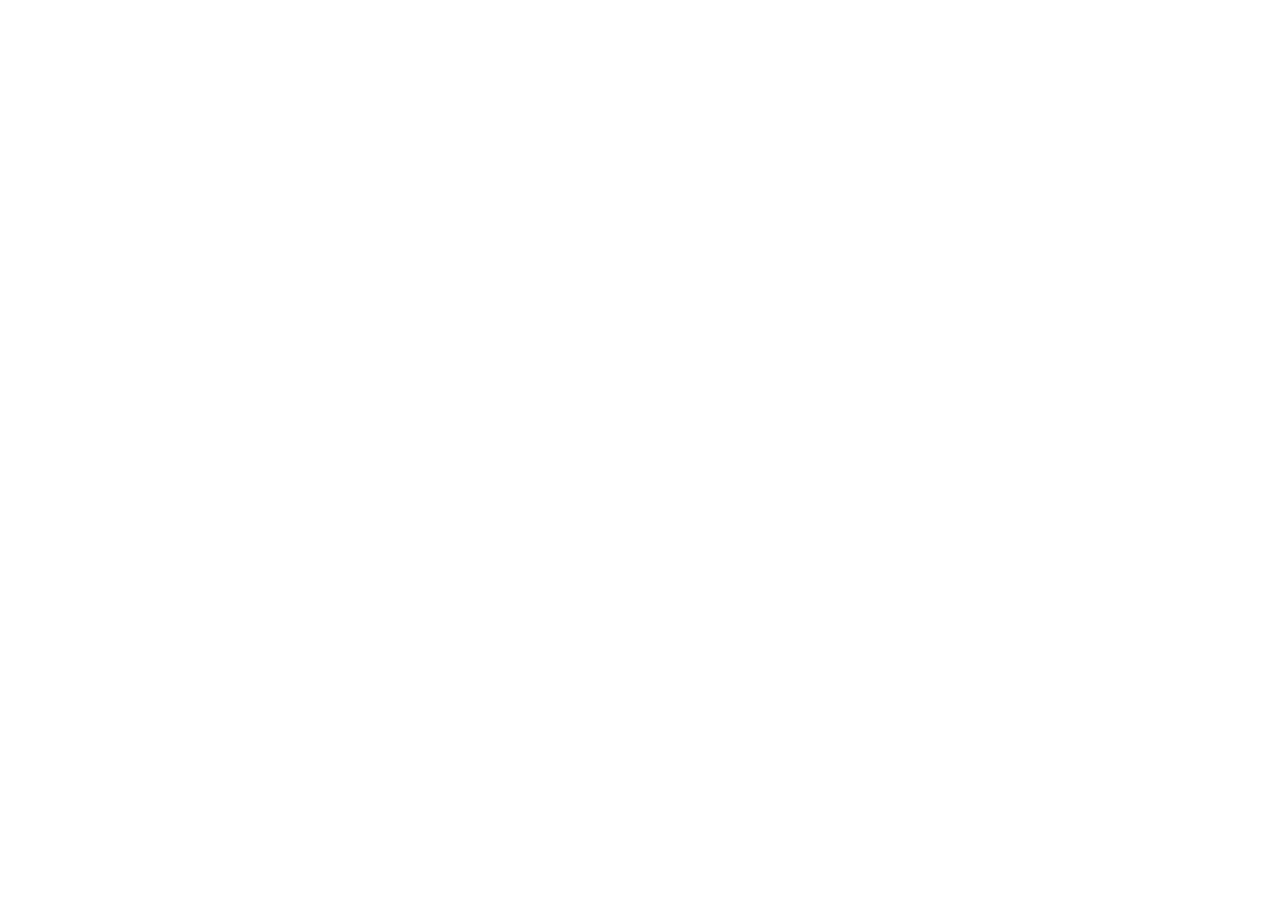
==== index.html @ 49946d71 "estructuras html y google fonts se cargo la estructura html de las distintas paginas. se llamo a la " ====
<!doctype html>
<html lang="es">
    <head>
    <meta charset="utf-8">
    <title> teamLab </title>
     <!-- Llamada a la letra Glegoo desde Google Fonts -->
   <link rel="preconnect" href="https://fonts.googleapis.com">
<link rel="preconnect" href="https://fonts.gstatic.com" crossorigin>
<link href="https://fonts.googleapis.com/css2?family=Barlow:ital,wght@0,100;0,200;0,300;0,400;0,500;0,600;0,700;0,800;0,900;1,100;1,200;1,300;1,400;1,500;1,600;1,700;1,800;1,900&family=Glegoo:wght@400;700&display=swap" rel="stylesheet"> </head>
      <!-- Enlace a mi hoja de estilos  -->
    <link href="./css/estilos.css" rel="stylesheet" >
<body>
    <header>
                
    </header>
</div>

    <main>
 
        </main>
    <footer>
    </footer>
</body>
</html>
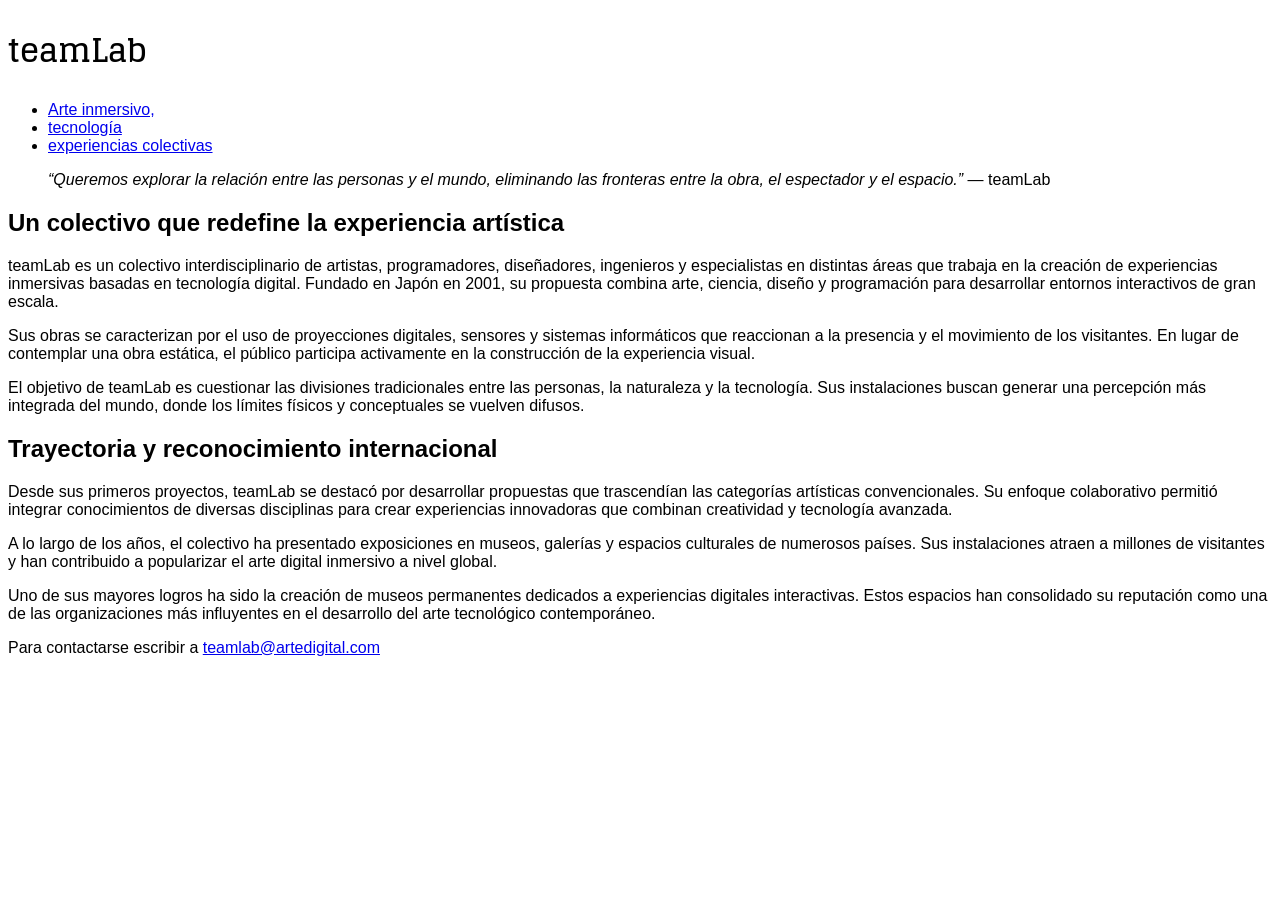
==== commit 9f608877: "Add files via upload actualizacion archivos html" ====
--- a/index.html
+++ b/index.html
@@ -11,14 +11,44 @@
     <link href="./css/estilos.css" rel="stylesheet" >
 <body>
     <header>
-                
-    </header>
-</div>
+       <div>
+        <h1> teamLab</h1>
+        <ul>
+          <li><a href="index.html">Arte inmersivo, </a></li>
+          <li><a href="artlab1.html">tecnología</a></li>
+          <li><a href="artlab2.html">experiencias colectivas</a></li>
+        </ul>
+            <blockquote id="cita">
+                <em>“Queremos explorar la relación entre las personas y el mundo, eliminando las fronteras entre la obra, el espectador y el espacio.”</em>
+                <span class="cita-autor">— teamLab</span>
+            </blockquote>
+        </div>
+     </header>
+    <main>
+ <div class="contenedor"></div>
+<section>
+<h2>Un colectivo que redefine la experiencia artística</h2>
 
-    <main>
- 
-        </main>
-    <footer>
-    </footer>
+<p>teamLab es un colectivo interdisciplinario de artistas, programadores, diseñadores, ingenieros y especialistas en distintas áreas que trabaja en la creación de experiencias inmersivas basadas en tecnología digital. Fundado en Japón en 2001, su propuesta combina arte, ciencia, diseño y programación para desarrollar entornos interactivos de gran escala.
+</p>
+
+<p>Sus obras se caracterizan por el uso de proyecciones digitales, sensores y sistemas informáticos que reaccionan a la presencia y el movimiento de los visitantes. En lugar de contemplar una obra estática, el público participa activamente en la construcción de la experiencia visual.
+</p>
+<p>El objetivo de teamLab es cuestionar las divisiones tradicionales entre las personas, la naturaleza y la tecnología. Sus instalaciones buscan generar una percepción más integrada del mundo, donde los límites físicos y conceptuales se vuelven difusos.
+</p>
+
+<h2>Trayectoria y reconocimiento internacional</h2>
+
+<p>Desde sus primeros proyectos, teamLab se destacó por desarrollar propuestas que trascendían las categorías artísticas convencionales. Su enfoque colaborativo permitió integrar conocimientos de diversas disciplinas para crear experiencias innovadoras que combinan creatividad y tecnología avanzada.
+</p>
+<p>A lo largo de los años, el colectivo ha presentado exposiciones en museos, galerías y espacios culturales de numerosos países. Sus instalaciones atraen a millones de visitantes y han contribuido a popularizar el arte digital inmersivo a nivel global.
+</p>
+<p>Uno de sus mayores logros ha sido la creación de museos permanentes dedicados a experiencias digitales interactivas. Estos espacios han consolidado su reputación como una de las organizaciones más influyentes en el desarrollo del arte tecnológico contemporáneo.
+</p>
+</section>
+ </main>
+<footer>
+    <p>Para contactarse escribir a  <a href="mailto:teamlab@artedigital.com">teamlab@artedigital.com</a></p>
+</footer>
 </body>
 </html>
--- a/css/estilos.css
+++ b/css/estilos.css
@@ -0,0 +1,8 @@
+body {
+    font-family: 'Arial', sans-serif;
+}
+
+/* Aplicar una letra diferente solo a los títulos */
+h1 {
+    font-family: 'Glegoo', sans-serif;
+}
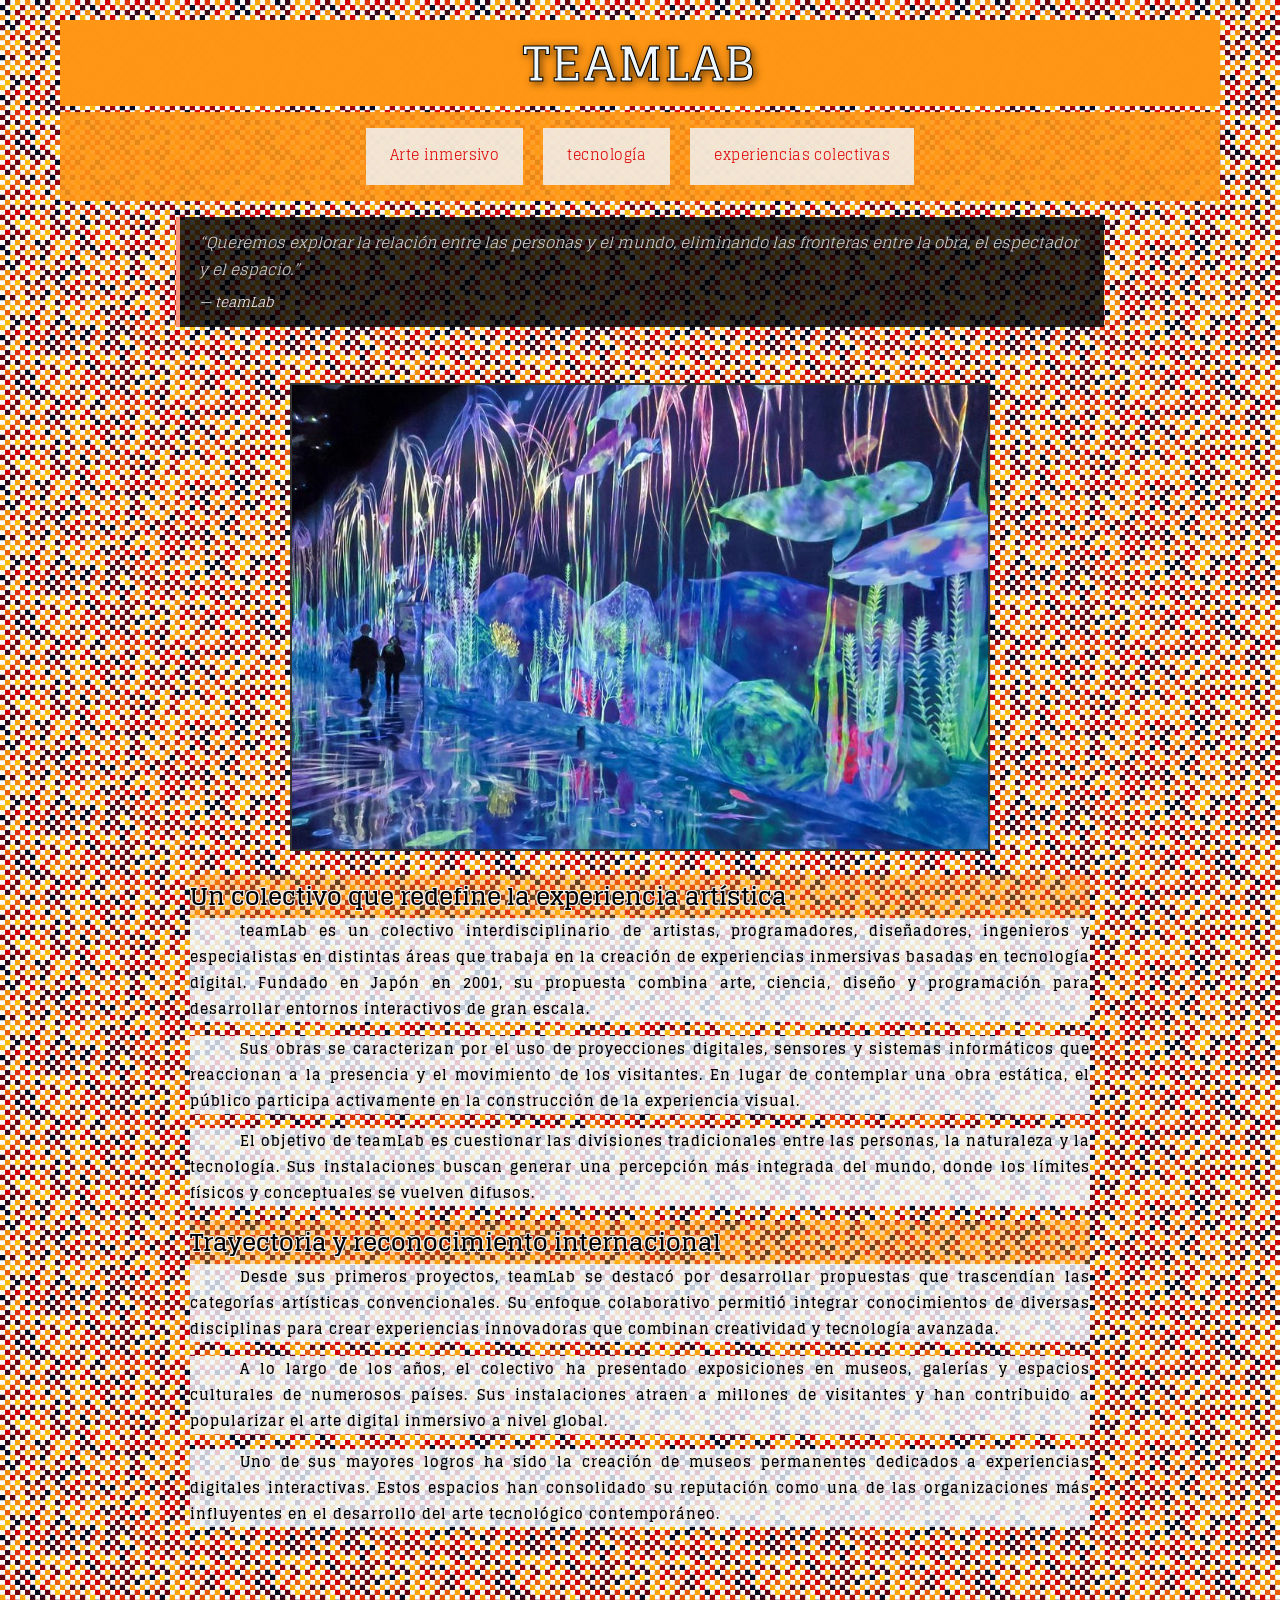
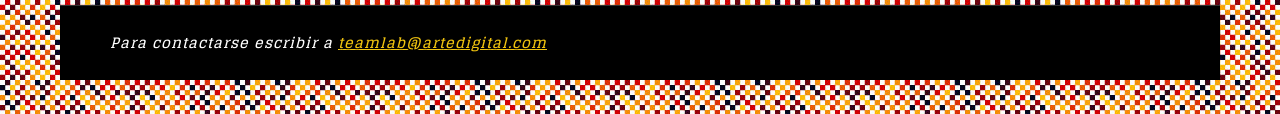
==== commit 6a0699f9: "Add files via upload Contenido HTML y definición de estilos.  Declaración de IA: fue utilizada par" ====
--- a/index.html
+++ b/index.html
@@ -6,18 +6,21 @@
      <!-- Llamada a la letra Glegoo desde Google Fonts -->
    <link rel="preconnect" href="https://fonts.googleapis.com">
 <link rel="preconnect" href="https://fonts.gstatic.com" crossorigin>
-<link href="https://fonts.googleapis.com/css2?family=Barlow:ital,wght@0,100;0,200;0,300;0,400;0,500;0,600;0,700;0,800;0,900;1,100;1,200;1,300;1,400;1,500;1,600;1,700;1,800;1,900&family=Glegoo:wght@400;700&display=swap" rel="stylesheet"> </head>
+<link href="https://fonts.googleapis.com/css2?family=Barlow:ital,wght@0,100;0,200;0,300;0,400;0,500;0,600;0,700;0,800;0,900;1,100;1,200;1,300;1,400;1,500;1,600;1,700;1,800;1,900&family=Glegoo:wght@400;700&display=swap" rel="stylesheet"> 
       <!-- Enlace a mi hoja de estilos  -->
     <link href="./css/estilos.css" rel="stylesheet" >
+    </head>
 <body>
     <header>
        <div>
         <h1> teamLab</h1>
+        <nav>
         <ul>
-          <li><a href="index.html">Arte inmersivo, </a></li>
+          <li><a href="index.html">Arte inmersivo </a></li>
           <li><a href="artlab1.html">tecnología</a></li>
           <li><a href="artlab2.html">experiencias colectivas</a></li>
         </ul>
+        </nav>
             <blockquote id="cita">
                 <em>“Queremos explorar la relación entre las personas y el mundo, eliminando las fronteras entre la obra, el espectador y el espacio.”</em>
                 <span class="cita-autor">— teamLab</span>
@@ -25,7 +28,11 @@
         </div>
      </header>
     <main>
- <div class="contenedor"></div>
+        <img class="foto-prin"
+    src="./img/teamlab-1.jpg"
+    alt="Instalación inmersiva de teamLab">
+ <div class="contenedor">
+    
 <section>
 <h2>Un colectivo que redefine la experiencia artística</h2>
 
@@ -46,9 +53,12 @@
 <p>Uno de sus mayores logros ha sido la creación de museos permanentes dedicados a experiencias digitales interactivas. Estos espacios han consolidado su reputación como una de las organizaciones más influyentes en el desarrollo del arte tecnológico contemporáneo.
 </p>
 </section>
+</div>
  </main>
 <footer>
-    <p>Para contactarse escribir a  <a href="mailto:teamlab@artedigital.com">teamlab@artedigital.com</a></p>
+    <address>
+    Para contactarse escribir a  <a href="mailto:teamlab@artedigital.com">teamlab@artedigital.com</a>
+    </address>
 </footer>
 </body>
 </html>
--- a/css/estilos.css
+++ b/css/estilos.css
@@ -1,8 +1,320 @@
-body {
-    font-family: 'Arial', sans-serif;
-}
-
-/* Aplicar una letra diferente solo a los títulos */
+@import url('https://fonts.googleapis.com/css2?family=Barlow&family=Glegoo:wght@400;700&display=swap');
+* {
+    box-sizing: border-box;
+    margin: 0;
+    padding: 0;
+}
+/*  interactive del titulo en el menu de navegacion cuando paso el mouse sobre él   */
+/*estilos del menu de navegacion*/
+h1:hover {
+    color: #ffffff;
+    text-shadow: 0 0 1.25rem rgba(199, 101, 21, 0.8),
+                 0.125rem 0.125rem 0.5rem rgba(0, 0, 0, 0.7);
+    letter-spacing: 0.15rem;
+    transform: scale(1.05);
+}
+ 
+#cita {
+    background-color: rgba(0, 0, 0, 0.8);
+    border-left: 0.25rem solid #f99379;
+    padding: 0.8rem 1.2rem;
+    margin: 1rem auto 0;
+    width: 80%;
+    text-align: left;
+    font-style: italic;
+    color: #cccccc;
+    font-size: 0.95rem;
+}
+ 
+.cita-autor {
+    display: block;
+    margin-top: 0.4rem;
+    font-style: italic;
+    font-size: 0.85rem;
+    color: #f6f0f0;
+}
+ 
+nav {
+     background-color: rgba(255, 150, 21, 0.9) ;
+      text-align: center;
+      font-weight: bold;   
+         padding: 1rem 0;
+}
+ 
+nav ul {
+    list-style: none;
+    display: flex;
+    justify-content: center;
+    padding: 0;
+    margin: 0;
+}
+ 
+nav ul li {
+    margin: 0;
+}
+ 
+nav ul li a {
+    display: block;
+    padding: 0.85rem 1.5rem;
+    color: #e00d0d;
+    text-decoration: none;
+    font-size: 0.9rem;
+    font-weight: 400;
+    letter-spacing: 0.03rem;
+    border-bottom: 0.1875rem solid transparent;
+    transition: color 0.2s, border-color 0.2s, background-color 0.2s;
+}
+ 
+nav ul li a:visited {
+    color: #44b80e;
+}
+
+nav ul li a:hover {
+    color: #79c4f9;
+    border-bottom-color: #79c4f9;
+    background-color: rgba(255, 0, 123, 0.4);
+}
+
+ 
+nav ul li a:active {
+    color: #b31d59;
+}
+
+
+
+h3 {
+    font-family: 'Glegoo', Arial, serif;
+    font-size: 1.1rem;
+    font-weight: 600;
+    color: black;
+    margin-bottom: 0.5rem;
+}
+ 
+
+ 
+hr {
+    border: none;
+    border-top: 0.0625rem solid #333;
+    margin-bottom: 1rem;
+}
+ 
+ 
+
+ 
+/* Fotos */ 
+.foto-prin {
+    width: 100%;
+    max-width: 43.75rem;
+    display: block;
+    margin: 1.5rem auto;
+    border: 0.125rem solid #333;
+}
+ 
+.contenedor-fotos {
+    display: flex;
+    justify-content: center;
+    gap: 1rem;
+    margin-top: 1.5rem;
+    flex-wrap: wrap;
+}
+ 
+.contenedor-fotos img {
+    width: 45%;
+    border: 0.0625rem solid #333;
+}
+ 
+/* Video */
+ 
+#video {
+    justify-content: center;
+    display: block;
+    width: 100%;
+    height: 26rem;
+    margin: 1.5rem 0;
+    border: none;
+}
+ 
+
+footer {
+    background-color: rgba(10, 10, 10, 0.95);
+    border-top: 0.0625rem solid #333;
+    padding: 1.5rem 0;
+    margin-top: 2rem;
+    text-align: center;
+}
+
+
+
+ 
+header {
+
+    text-align: center;
+}
+
+
 h1 {
-    font-family: 'Glegoo', sans-serif;
+        font-family: 'Glegoo', serif;
+    text-align: center;
+    text-transform: uppercase;
+                color: aliceblue; /* Texto en blanco para contraste */
+             -webkit-text-stroke: 1px black; /* Grosor y color */
+              background-color: rgba(255, 150, 21, 0.998) ;
+                  font-size: 3rem;
+    font-weight: 600;
+    margin-bottom: 0.4rem;
+    text-shadow: 0.125rem 0.125rem 0.5rem rgba(0, 0, 0, 0.7);
+    letter-spacing: 0.1rem;
+}
+
+
+h2 {
+     
+text-shadow: 
+    -1px -1px 0 #f0eeee, 
+     1px -1px 0 #f0eeee, 
+    -1px  1px 0 #f0eeee, 
+     1px  1px 0 #f0eeee;
+
+     background-color: rgba(255, 150, 21, 0.38) ; 
+}
+
+aside {
+     text-align: left;
+      font-family: 'Glegoo', serif;   
+     text-shadow: 
+    -1px -1px 0 #f0eeee, 
+     1px -1px 0 #f0eeee, 
+    -1px  1px 0 #f0eeee, 
+     1px  1px 0 #f0eeee; 
+     padding-right: 40px;
+    background-color:rgb(255, 150, 21, 0.8);
+    border: 0.0625rem solid #2a2a2a;
+    border-left: 0.1875rem solid #79c4f9;
+    padding: 1.2rem 1.5rem;
+    margin: 1.5rem 0;
+}
+
+footer {
+         text-indent: 50px;
+  text-align: justify;
+  letter-spacing: 1px;
+    
+    background-color:black;
+     font-weight: 600;
+         margin-bottom: 0.9rem;
+           font-size: 0.90rem;
+    color: white;
+}
+
+ body {
+            max-width: 1200px;
+    margin: 0 auto;
+    padding: 1.25rem;
+    background-image: url("../img/fondo.jpg"); /* Ruta de la imagen */
+            background-repeat: repeat; /* Es una imagen pequeña por lo que queremos que se repita */
+                max-width: 1200px;
+                    padding: 1.25rem;
+           font-family: 'Glegoo', serif;
+             font-weight: 400;
+        }
+
+
+/* Requisito ancho max */
+.contenedor {
+    width: 90%;
+    max-width: 900px;
+    margin: 0 auto;
+
+     display: flex;
+  justify-content: center; /* Centrado horizontal */
+  align-items: center;     /* Centrado vertical */
+}
+
+
+
+
+ul{
+       display: flex;       /* Alinear los elementos horizontalmente */
+    gap: 20px;           /* Espacio entre cada elemento */
+    list-style: none;    /* Eliminar viñetas */
+    padding: 0;
+}
+li {
+  text-align: justify;  
+  margin: auto;
+  border-right: 0em;
+  font-weight: bold;
+    background-color: rgba(240, 248, 255, 0.8) ;
+       display: flex;       /* Alinear los elementos horizontalmente */
+    gap: 20px;           /* Espacio entre cada elemento */
+    list-style: none;    /* Eliminar viñetas */
+    padding: 0;
+
+}
+
+p {
+     text-indent: 50px;
+  text-align: justify;
+  letter-spacing: 1px;
+    color: black;
+    background-color: rgba(240, 248, 255, 0.8) ;
+     font-weight: 600;
+         margin-bottom: 0.9rem;
+           font-size: 0.90rem;
+}
+
+footer a:link {
+  color: #f1c40f; /* Yellow */
+   font-weight: bold;
+    text-shadow: 
+    -1px -1px 0 #000, 
+     1px -1px 0 #000, 
+    -1px  1px 0 #000, 
+     1px  1px 0 #000;
+}
+
+main {
+    padding: 2rem 0;
+}
+
+
+img {
+  max-width: 100%;         /* Responsividad */
+  height: auto;
+}
+
+section article  .caja {
+  display: inline-flex;
+  
+  justify-content: right; 
+  align-items: center;     /* Centrado vertical */
+  height: 100vh;           /* Opcional: define altura para centrar verticalmente */
+   gap: 20px;
+   max-width: fit-content;
+   margin-right: 10%;
+   margin-left: 8%;
+   min-width: 0;
+  
+}
+
+/*  estilos para lista de obras    */
+ 
+aside h3 {
+    margin-bottom: 0.7rem;
+}
+ 
+aside ul {
+    list-style: disc;
+    padding-left: 1.2rem;
+}
+
+div .tecno {
+    text-align: center;
+    width: 90%;
+    max-width: 900px;
+    margin: 0 auto;
+
+         display: flex;
+  justify-content: center; /* Centrado horizontal */
+  align-items: center;     /* Centrado vertical */
 }
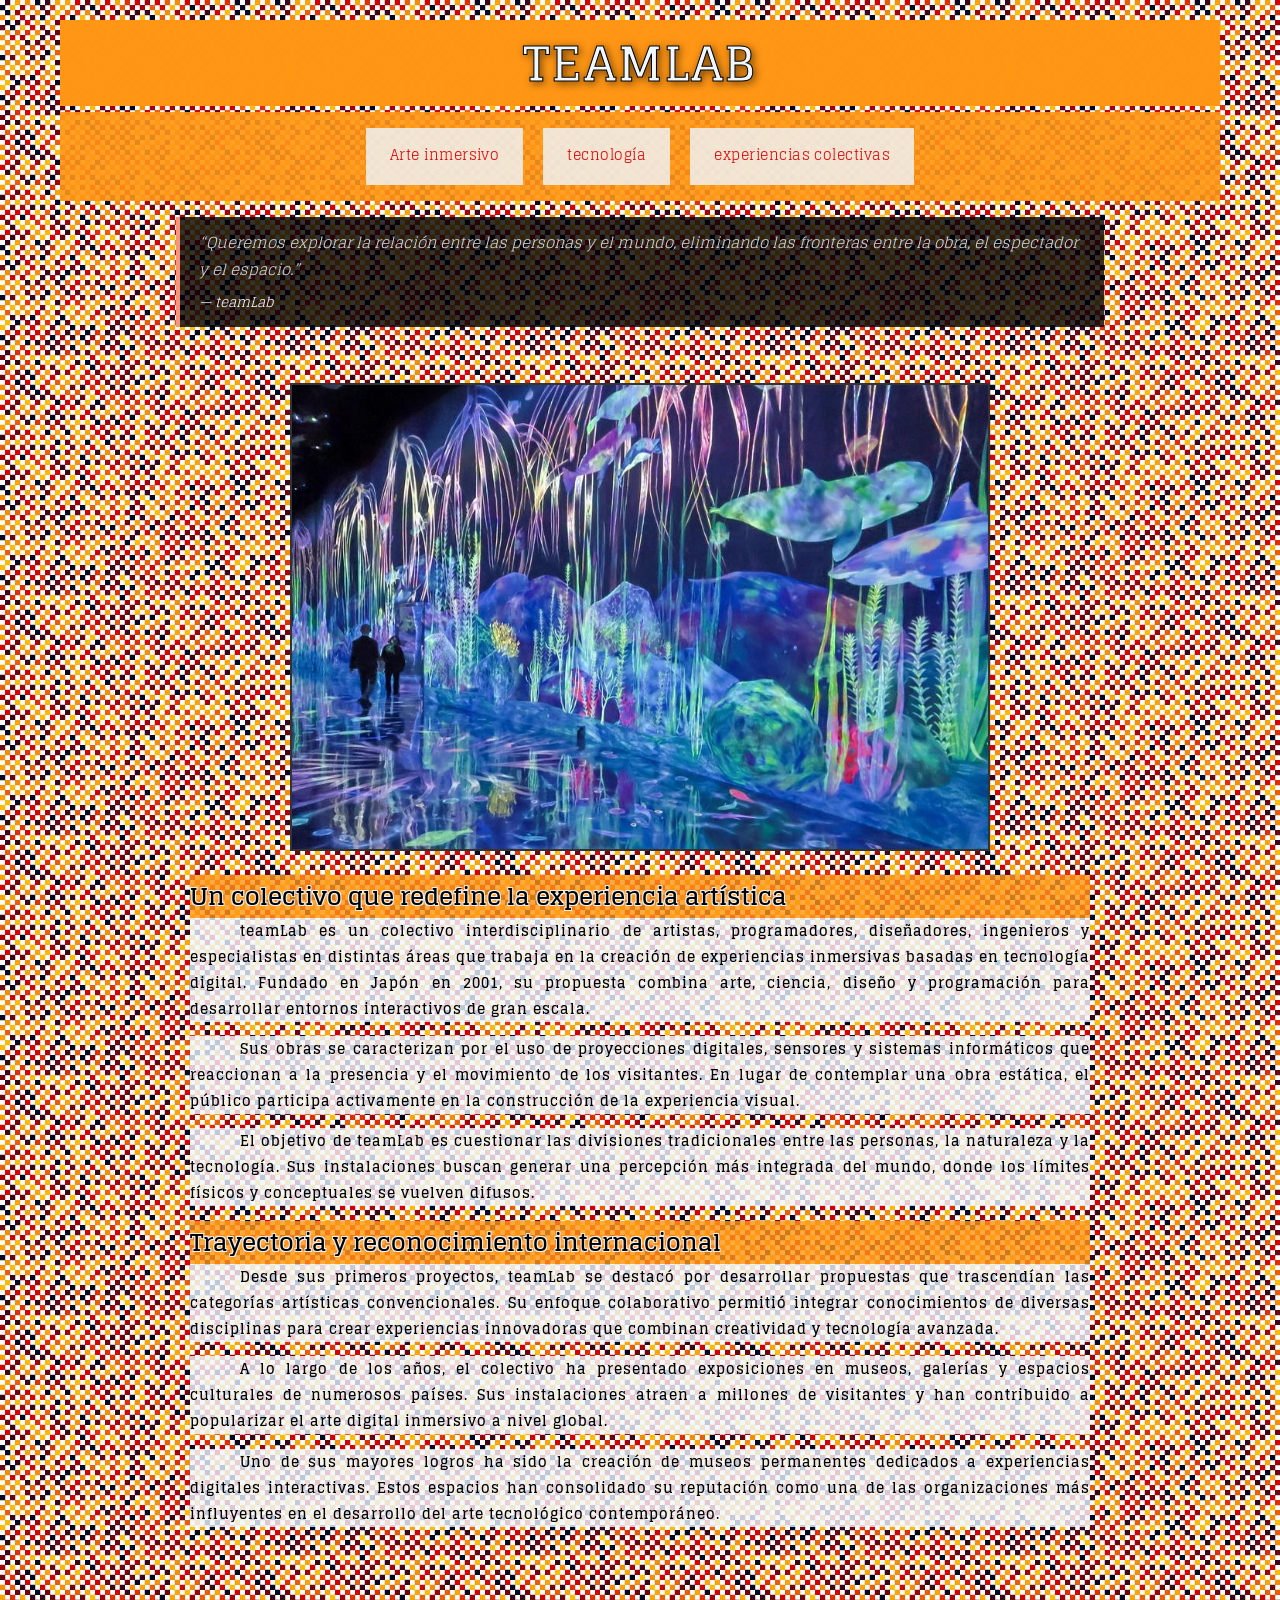
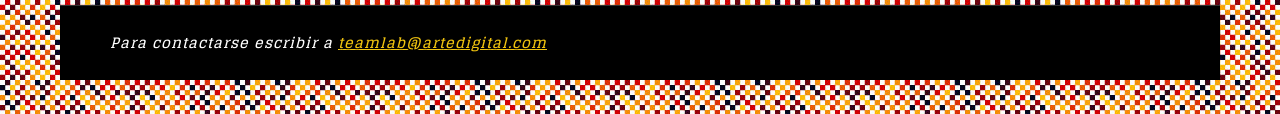
==== commit c5b09caf: "actualizacion html se coloco el stylesheet dentro de head (me habia quedado fuera en los tres sitios" ====
--- a/index.html
+++ b/index.html
@@ -12,7 +12,6 @@
     </head>
 <body>
     <header>
-       <div>
         <h1> teamLab</h1>
         <nav>
         <ul>
@@ -25,7 +24,6 @@
                 <em>“Queremos explorar la relación entre las personas y el mundo, eliminando las fronteras entre la obra, el espectador y el espacio.”</em>
                 <span class="cita-autor">— teamLab</span>
             </blockquote>
-        </div>
      </header>
     <main>
         <img class="foto-prin"
--- a/css/estilos.css
+++ b/css/estilos.css
@@ -12,8 +12,7 @@
                  0.125rem 0.125rem 0.5rem rgba(0, 0, 0, 0.7);
     letter-spacing: 0.15rem;
     transform: scale(1.05);
-}
- 
+} 
 #cita {
     background-color: rgba(0, 0, 0, 0.8);
     border-left: 0.25rem solid #f99379;
@@ -25,22 +24,19 @@
     color: #cccccc;
     font-size: 0.95rem;
 }
- 
 .cita-autor {
     display: block;
     margin-top: 0.4rem;
     font-style: italic;
     font-size: 0.85rem;
     color: #f6f0f0;
-}
- 
+} 
 nav {
      background-color: rgba(255, 150, 21, 0.9) ;
       text-align: center;
       font-weight: bold;   
          padding: 1rem 0;
 }
- 
 nav ul {
     list-style: none;
     display: flex;
@@ -48,11 +44,9 @@
     padding: 0;
     margin: 0;
 }
- 
 nav ul li {
     margin: 0;
 }
- 
 nav ul li a {
     display: block;
     padding: 0.85rem 1.5rem;
@@ -64,24 +58,17 @@
     border-bottom: 0.1875rem solid transparent;
     transition: color 0.2s, border-color 0.2s, background-color 0.2s;
 }
- 
 nav ul li a:visited {
     color: #44b80e;
 }
-
 nav ul li a:hover {
     color: #79c4f9;
     border-bottom-color: #79c4f9;
     background-color: rgba(255, 0, 123, 0.4);
 }
-
- 
 nav ul li a:active {
     color: #b31d59;
 }
-
-
-
 h3 {
     font-family: 'Glegoo', Arial, serif;
     font-size: 1.1rem;
@@ -89,19 +76,12 @@
     color: black;
     margin-bottom: 0.5rem;
 }
- 
-
- 
 hr {
     border: none;
     border-top: 0.0625rem solid #333;
     margin-bottom: 1rem;
 }
- 
- 
-
- 
-/* Fotos */ 
+ /* Fotos */ 
 .foto-prin {
     width: 100%;
     max-width: 43.75rem;
@@ -109,7 +89,6 @@
     margin: 1.5rem auto;
     border: 0.125rem solid #333;
 }
- 
 .contenedor-fotos {
     display: flex;
     justify-content: center;
@@ -117,41 +96,36 @@
     margin-top: 1.5rem;
     flex-wrap: wrap;
 }
- 
 .contenedor-fotos img {
     width: 45%;
     border: 0.0625rem solid #333;
 }
- 
 /* Video */
- 
 #video {
-    justify-content: center;
     display: block;
     width: 100%;
     height: 26rem;
     margin: 1.5rem 0;
     border: none;
 }
- 
-
-footer {
-    background-color: rgba(10, 10, 10, 0.95);
+/* pie de pagina */
+ footer {
     border-top: 0.0625rem solid #333;
     padding: 1.5rem 0;
     margin-top: 2rem;
+         text-indent: 50px;
+  text-align: justify;
+  letter-spacing: 1px;
+    
+    background-color:black;
+     font-weight: 600;
+         margin-bottom: 0.9rem;
+           font-size: 0.90rem;
+    color: white;
+}
+header {
     text-align: center;
 }
-
-
-
- 
-header {
-
-    text-align: center;
-}
-
-
 h1 {
         font-family: 'Glegoo', serif;
     text-align: center;
@@ -165,19 +139,14 @@
     text-shadow: 0.125rem 0.125rem 0.5rem rgba(0, 0, 0, 0.7);
     letter-spacing: 0.1rem;
 }
-
-
-h2 {
-     
+h2 {    
 text-shadow: 
     -1px -1px 0 #f0eeee, 
      1px -1px 0 #f0eeee, 
     -1px  1px 0 #f0eeee, 
      1px  1px 0 #f0eeee;
-
-     background-color: rgba(255, 150, 21, 0.38) ; 
-}
-
+     background-color: rgba(255, 150, 21, 0.8) ; 
+}
 aside {
      text-align: left;
       font-family: 'Glegoo', serif;   
@@ -193,32 +162,15 @@
     padding: 1.2rem 1.5rem;
     margin: 1.5rem 0;
 }
-
-footer {
-         text-indent: 50px;
-  text-align: justify;
-  letter-spacing: 1px;
-    
-    background-color:black;
-     font-weight: 600;
-         margin-bottom: 0.9rem;
-           font-size: 0.90rem;
-    color: white;
-}
-
  body {
             max-width: 1200px;
     margin: 0 auto;
     padding: 1.25rem;
     background-image: url("../img/fondo.jpg"); /* Ruta de la imagen */
             background-repeat: repeat; /* Es una imagen pequeña por lo que queremos que se repita */
-                max-width: 1200px;
-                    padding: 1.25rem;
            font-family: 'Glegoo', serif;
              font-weight: 400;
         }
-
-
 /* Requisito ancho max */
 .contenedor {
     width: 90%;
@@ -229,10 +181,6 @@
   justify-content: center; /* Centrado horizontal */
   align-items: center;     /* Centrado vertical */
 }
-
-
-
-
 ul{
        display: flex;       /* Alinear los elementos horizontalmente */
     gap: 20px;           /* Espacio entre cada elemento */
@@ -251,7 +199,6 @@
     padding: 0;
 
 }
-
 p {
      text-indent: 50px;
   text-align: justify;
@@ -262,7 +209,6 @@
          margin-bottom: 0.9rem;
            font-size: 0.90rem;
 }
-
 footer a:link {
   color: #f1c40f; /* Yellow */
    font-weight: bold;
@@ -272,48 +218,26 @@
     -1px  1px 0 #000, 
      1px  1px 0 #000;
 }
-
 main {
     padding: 2rem 0;
 }
-
-
 img {
   max-width: 100%;         /* Responsividad */
   height: auto;
 }
-
-section article  .caja {
-  display: inline-flex;
-  
-  justify-content: right; 
-  align-items: center;     /* Centrado vertical */
-  height: 100vh;           /* Opcional: define altura para centrar verticalmente */
-   gap: 20px;
-   max-width: fit-content;
-   margin-right: 10%;
-   margin-left: 8%;
-   min-width: 0;
-  
-}
-
-/*  estilos para lista de obras    */
- 
+/*  estilos para lista de obras    */ 
 aside h3 {
     margin-bottom: 0.7rem;
 }
- 
 aside ul {
     list-style: disc;
     padding-left: 1.2rem;
 }
-
 div .tecno {
     text-align: center;
     width: 90%;
     max-width: 900px;
     margin: 0 auto;
-
          display: flex;
   justify-content: center; /* Centrado horizontal */
   align-items: center;     /* Centrado vertical */
